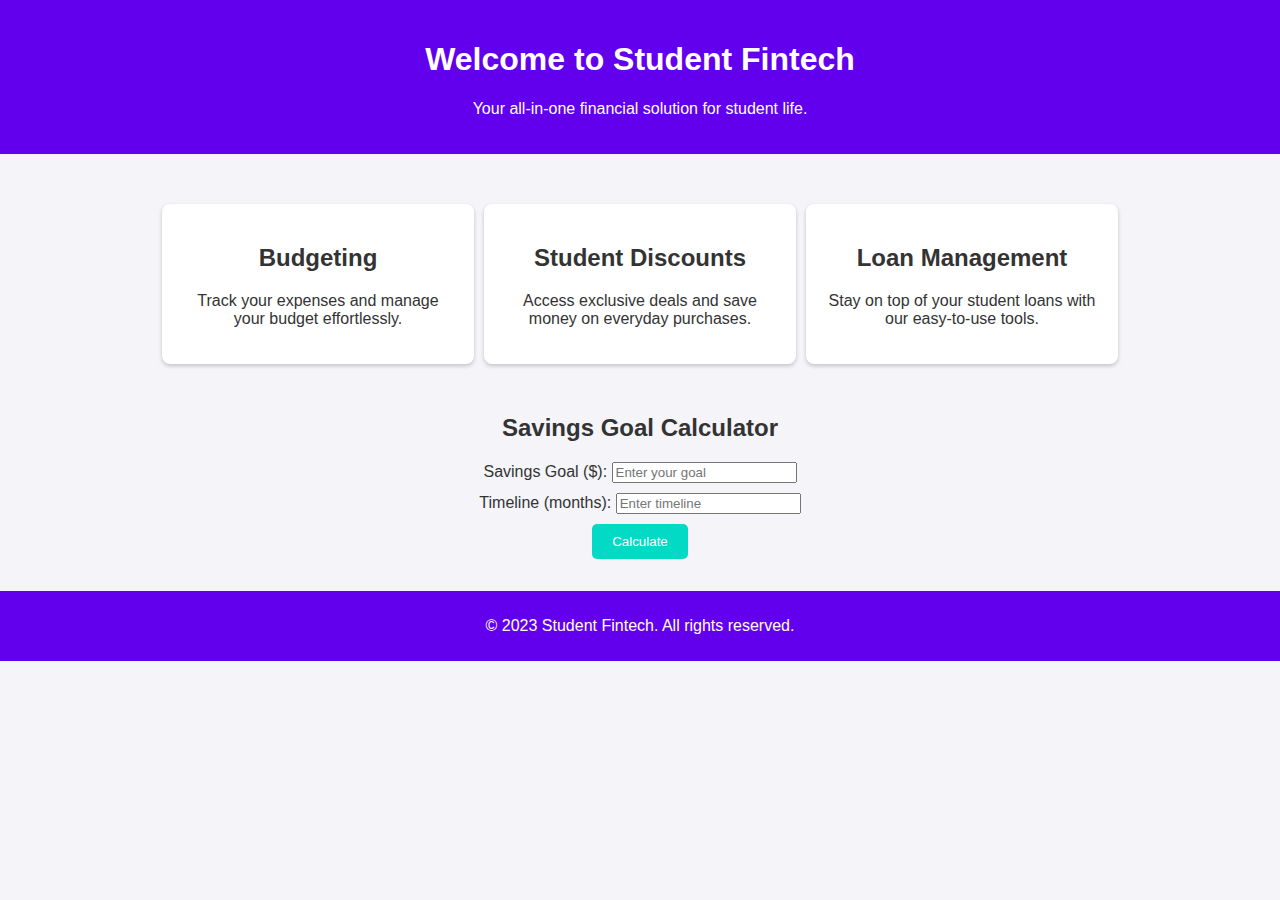
==== index.html @ 8c90e635 "first commit" ====
<html lang="en">

<head>
    <meta charset="UTF-8">
    <meta name="viewport" content="width=device-width, initial-scale=1.0">
    <link rel="stylesheet" href="./style.css">
    <title>Student Fintech Solution</title>
</head>

<body>
    <header>
        <h1>Welcome to Student Fintech</h1>
        <p>Your all-in-one financial solution for student life.</p>
    </header>

    <section class="features">
        <a href="./pages/budget.html" class="feature-card">
            <h2>Budgeting</h2>
            <p>Track your expenses and manage your budget effortlessly.</p>
        </a>
        <a href="./pages/discount.html" class="feature-card">
            <h2>Student Discounts</h2>
            <p>Access exclusive deals and save money on everyday purchases.</p>
        </a>
        <a href="./pages/loan.html" class="feature-card">
            <h2>Loan Management</h2>
            <p>Stay on top of your student loans with our easy-to-use tools.</p>
        </a>
    </section>

    <section class="savings-calculator">
        <h2>Savings Goal Calculator</h2>
        <div class="save-con">
            <label for="goal">Savings Goal ($):</label>
            <input type="number" id="goal" placeholder="Enter your goal">
        </div>
        <div class="duration">
            <label for="months">Timeline (months):</label>
            <input type="number" id="months" placeholder="Enter timeline">
        </div>
        <button onclick="calculateSavings()">Calculate</button>
        <p id="result"></p>
    </section>

    <footer>
        <p>&copy; 2023 Student Fintech. All rights reserved.</p>
    </footer>

    <script src="./main.js"></script>
</body>

</html>
---- style.css ----
body {
     font-family: Arial, sans-serif;
     margin: 0;
     padding: 0;
     background-color: #f4f4f9;
     color: #333;
 }

 header {
     background-color: #6200ee;
     color: white;
     padding: 20px;
     text-align: center;
 }

 .cta-button,
 .savings-calculator button {
     background-color: #03dac6;
     color: white;
     padding: 10px 20px;
     border: none;
     border-radius: 5px;
     cursor: pointer;
 }

 .features {
     display: flex;
     flex-direction: column;
     align-items: center;
     justify-content: center;
     margin-top: 20px;
 }

 @media screen and (min-width:650px) {
     .features {
         flex-direction: row;
         padding: 20px;
         gap: 10px;
     }
 }

 .feature-card {
     background: white;
     border-radius: 8px;
     box-shadow: 0 2px 4px rgba(0, 0, 0, 0.2);
     padding: 20px;
     width: 17rem;
     text-align: center;
     margin-block: 10px;
     text-decoration: none;
     color: #333;
     cursor: pointer;
 }

 .savings-calculator {
     padding-inline: 20px;
     display: flex;
     flex-direction: column;
     align-items: center;
     justify-content: center;
 }

 .savings-calculator div {
     margin-bottom: 10px;
 }

 footer {
     background-color: #6200ee;
     color: white;
     text-align: center;
     padding: 10px;
 }
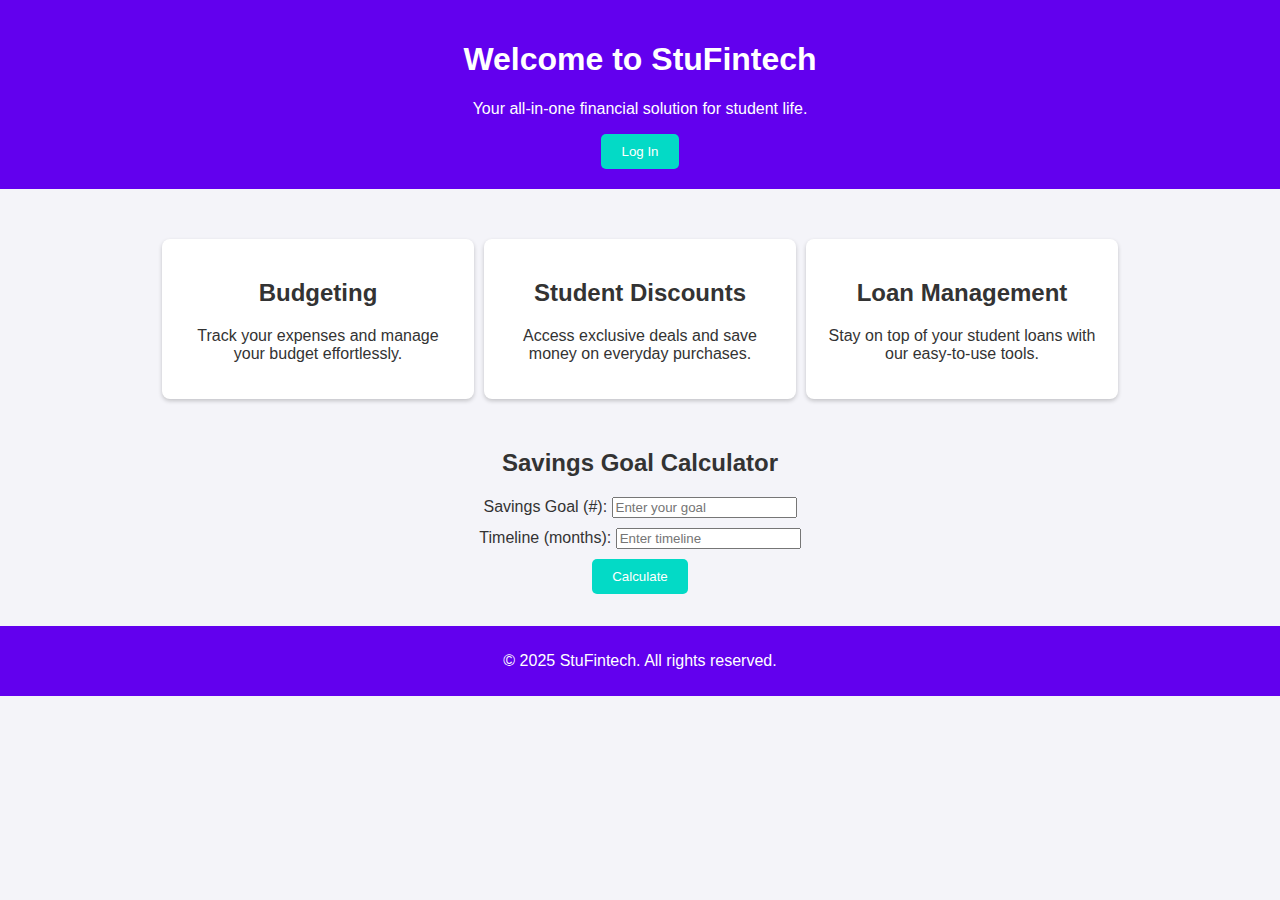
==== commit 8eee0632: "final commit" ====
--- a/index.html
+++ b/index.html
@@ -4,13 +4,14 @@
     <meta charset="UTF-8">
     <meta name="viewport" content="width=device-width, initial-scale=1.0">
     <link rel="stylesheet" href="./style.css">
-    <title>Student Fintech Solution</title>
+    <title>StuFintech</title>
 </head>
 
 <body>
     <header>
-        <h1>Welcome to Student Fintech</h1>
+        <h1>Welcome to StuFintech</h1>
         <p>Your all-in-one financial solution for student life.</p>
+        <button onclick="window.location.href = './pages/login.html';">Log In</button>
     </header>
 
     <section class="features">
@@ -31,7 +32,7 @@
     <section class="savings-calculator">
         <h2>Savings Goal Calculator</h2>
         <div class="save-con">
-            <label for="goal">Savings Goal ($):</label>
+            <label for="goal">Savings Goal (#):</label>
             <input type="number" id="goal" placeholder="Enter your goal">
         </div>
         <div class="duration">
@@ -43,7 +44,7 @@
     </section>
 
     <footer>
-        <p>&copy; 2023 Student Fintech. All rights reserved.</p>
+        <p>&copy; 2025 StuFintech. All rights reserved.</p>
     </footer>
 
     <script src="./main.js"></script>
--- a/style.css
+++ b/style.css
@@ -13,8 +13,7 @@
      text-align: center;
  }
 
- .cta-button,
- .savings-calculator button {
+ button {
      background-color: #03dac6;
      color: white;
      padding: 10px 20px;
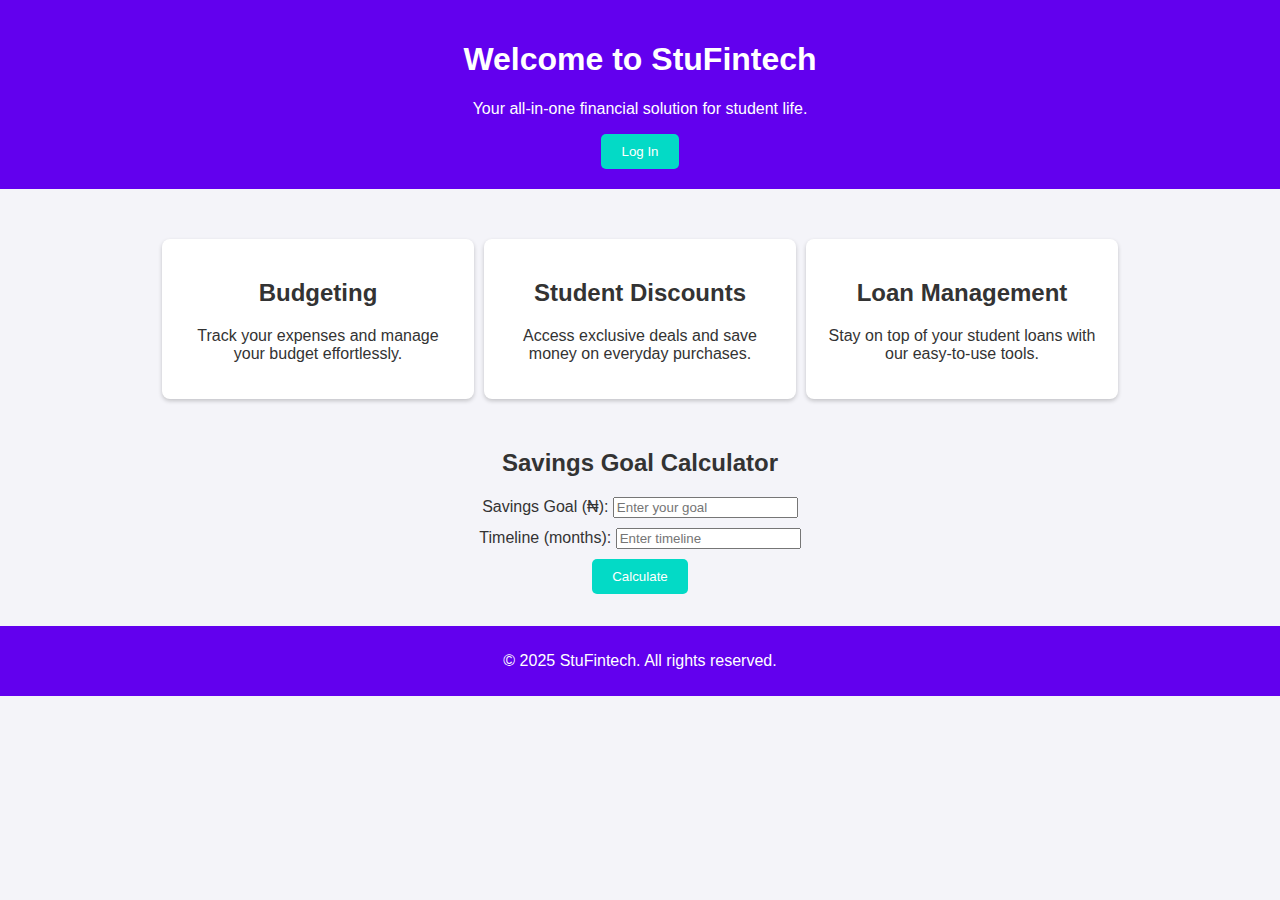
==== commit 86fa0c2b: "finally" ====
--- a/index.html
+++ b/index.html
@@ -32,7 +32,7 @@
     <section class="savings-calculator">
         <h2>Savings Goal Calculator</h2>
         <div class="save-con">
-            <label for="goal">Savings Goal (#):</label>
+            <label for="goal">Savings Goal (₦):</label>
             <input type="number" id="goal" placeholder="Enter your goal">
         </div>
         <div class="duration">
